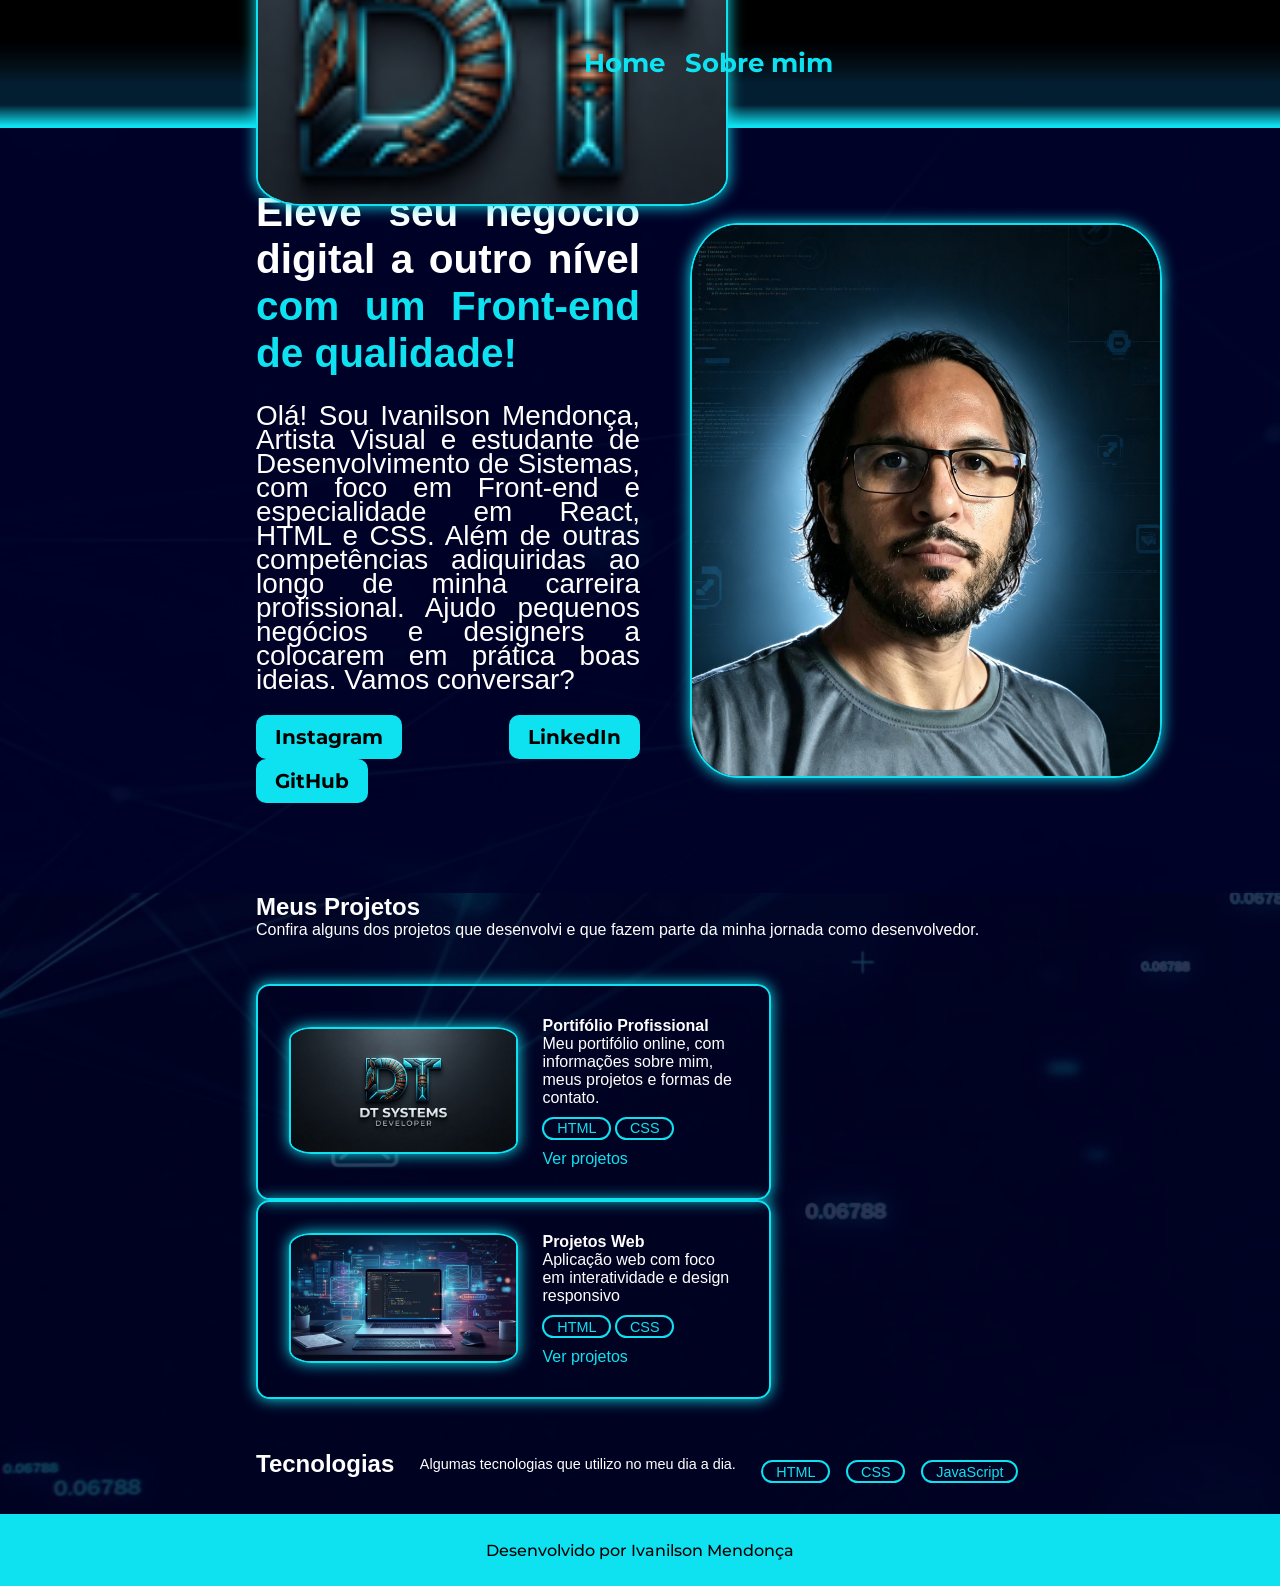
==== index.html @ fb80c0d3 "Change logo animation class in index.html" ====
<!DOCTYPE html>
<html lang="pt-br">
<head>
    <meta charset="UTF-8">
    <meta name="viewport" content="width=device-width, initial-scale=1.0">
    <title>portifolio-ivanilson</title>
    <link rel="stylesheet" href="style.css">
<!-- biblioteca de animação -->
    <link rel="stylesheet" href="https://cdnjs.cloudflare.com/ajax/libs/animate.css/4.1.1/animate.min.css"
  />
</head>
<body>
    <header>
        <nav class="cabecalho">
            <div class="logo_p"><img class="animate__rotateInDownLeft" class="logo_p" src="/img/logo_P.png" alt="logo"></div>
            <!-- <audio id="som" controls autoplay muted loop>
                <source src="fokusGroove.mp3" type="audio/mpeg">
            </audio> -->
            <a class="cabecalhoLink"  href="#">Home</a>
            <a class="cabecalhoLink"  href="sobremim.html">Sobre mim</a>
        </nav>
    </header>
    
    <main>
        <section class="home">
            <section class="fundo">
                <section class="apresentacao">
                    <div id="textocolor">
                        <h2>Eleve seu negócio digital a outro nível <span id="textoaAzul">com um Front-end de
                                qualidade!</span></h2>
                    </div>
                    <div class="sobre apresentacao">
                        <p>Olá! Sou Ivanilson Mendonça, Artista Visual e estudante de Desenvolvimento de Sistemas,
                            com foco em Front-end e especialidade em React, HTML e CSS. Além de outras competências
                            adiquiridas ao longo de minha carreira profissional. Ajudo pequenos negócios e designers a
                            colocarem em prática boas ideias. Vamos conversar?</p>
                    </div>
                    <div class="redes">
                        <a class="linkInstagram" href="https://www.instagram.com/mendoncaivanilson/"
                            target="_blank">Instagram</a>
                        <a class="linkedin" href="https://www.linkedin.com/in/ivanilson-mendon%C3%A7a-76a7192a/" target="_blank">LinkedIn</a>
                        <a class="linkGitHub" href="https://github.com/devtec26-lgm" target="_blank">GitHub</a>
                    </div>
                </section>
                <section class="foto">
                    <img src="img/fotoperfil2.png" alt="Foto de perfil">
                </section>
            </section>
            <section class="fundo2">
                <section class="projetos">
                    <div>
                        <h2 class="animate__animated animate__bounce">Meus Projetos</h2>
                        <p>Confira alguns dos projetos que desenvolvi e que fazem parte da minha jornada como desenvolvedor. </p>
                    </div>
                    <div class="cardbox">
                        <article class="artigo">
                            <div class="imagem"><img class="ilustracao" src="/img/logo completa.jpg" alt="logo devtec"></div>
                            <div>
                                <h4>Portifólio Profissional</h4>
                                <p>Meu portifólio online, com informações sobre mim, meus projetos e formas de contato.</p>
                                <div class="tecnologias">
                                    <p class="linguagem">HTML</p>
                                    <p class="linguagem">CSS</p>
                                </div>
                                <a href="">Ver projetos</a>
                            </div>
                        </article>
                        <article class="artigo">
                            <div class="imagem"><img class="ilustracao" src="img/projeto_web.jpg" alt="ilustração desenvolvimento web"></div>
                            <div>
                                <h4>Projetos Web</h4>
                                <p>Aplicação web com foco em interatividade e design responsivo</p>
                                <div class="tecnologias">
                                    <p class="linguagem">HTML</p>
                                    <p class="linguagem">CSS</p>
                                </div>                               
                            <a href="">Ver projetos</a>
                            </div>
                        </article>
                    </div>
                </section>
                <section class="tecnologia">
                    <h2 class="animate__animated animate__bounce">Tecnologias</h2>
                    <p id="descricao_tec">Algumas tecnologias que utilizo no meu dia a dia.</p>
                    <div id="linguagem">
                        <p class="linguagem">HTML</p>
                        <p class="linguagem">CSS</p>
                        <p class="linguagem">JavaScript</p>
                    </div>
                </section>
            </section>
        </section>
    </main>

    <footer>
        <p>Desenvolvido por Ivanilson Mendonça</p>
    </footer>

    <script>
  document.addEventListener('click', function() {
    let audio = document.getElementById('som');
    if (audio.muted) {
      audio.muted = false; // Ativa o som após o primeiro clique
      audio.play();
    }
  }, { once: true }); // Executa apenas no primeiro clique
</script>
</body>

</html>
---- style.css ----
@import url('https://fonts.googleapis.com/css2?family=Krona+One&family=Montserrat:ital,wght@0,100..900;1,100..900&display=swap');

:root{
    --cor-primaria: rgb(14, 226, 241) ;
    --cor-secundaria: rgb(0, 0, 0) ;
    --cor-terciaria: rgb(255, 255, 255);
    --cor-caixa-clean: rgb(220, 200, 150);
    --font-principal: 'Montserrat', sans-serif;
    --font-secundaria: 'kronaOne', sans-serif;
}

*{
   margin: 0;
   padding: 0;
}

body{  
   box-sizing: border-box;  
}

header{
   position: fixed;
   width: 100%;
   display: block;
   align-items: center;
   background-image: linear-gradient(to bottom, var(--cor-secundaria), var(--cor-secundaria), var(--cor-secundaria), rgb(3, 13, 20), rgb(3, 30, 49), rgb(3, 30, 49), var(--cor-primaria));
   padding-top: 4vh;
   padding-bottom: 4vh;
   padding-left: 20%;
   border-bottom: 2px solid var(--cor-primaria);
   /* box-shadow: inset 0px -2px 5px var(--cor-primaria); */
}

nav.cabecalho{
   display: flex;
   justify-content: flex-start;
   align-items: center;
   width: 80%;
   height: 6vh;
   gap: 2%;
}

a.cabecalhoLink {
   text-decoration: none;
   font-size: 2.9vh;
   font-family: var(--font-principal);
   font-weight: bold;
   color: var(--cor-primaria);
}

.logo_p{
   width: 30%;
   margin: 0;
}

main{
   display: flex;
   background-color: rgba(13, 1, 61, 0.8);
   background-image: url('img/free-video-3129671.avif');

   /*height: 60vh;*/
   color: var(--cor-terciaria);
   font-family: var(--font-secundaria);
   gap: 50px;
}

.sobremimFundo {

   background-image: url('img/high-tech-eye.jpg');
   background-size: cover;
   background-repeat: no-repeat;

}

.fundo {
   display: flex;
   align-items: center;
   align-content: center;
   
   flex-wrap: wrap-reverse;
   gap: 50px;
   background-color: rgba(1, 2, 41, 0.8);
}

section.apresentacao {
   font-size: 3vh;
   display: flex;
   padding-top: 21vh;
   padding-left: 20%;
   padding-bottom: 10vh;
   flex-direction: column;
   text-align: justify;
   width: 30%;
}

#textoaAzul {
   color: var(--cor-primaria);
}

div.sobre {
   width: 100%;
   padding-top: 3vh;
   font-size: 3.1vh;
   line-height: 1.5rem;
   text-align: justify;
}

div.sobremim {
   width: 100%;
   padding-top: 3vh;
   font-size: 3vh;
   line-height: 1.5rem;
   text-align: left;
}

div.redes {
   display: flex;
   flex-wrap: wrap;
   justify-content: space-between;
   gap: 1.5%;
   padding-top: 6%;

}


.linkGitHub {
   text-decoration: none;
   color: var(--cor-secundaria);
   font-size: 2.2vh;
   font-family: var(--font-principal);
   font-weight: bold;
   background: var(--cor-primaria);
   padding: 10px 5%;
   border-radius: 10px;
}

.linkGitHub:hover {
   background-color: rgba(220, 200, 150, 0.2);
   box-shadow: 0px 0px 10px var(--cor-caixa-clean);
   color: var(--cor-primaria);
   transition: 0.2s;
}

.linkedin {
   text-decoration: none;
   color: var(--cor-secundaria);
   font-size: 2.2vh;
   font-family: var(--font-principal);
   font-weight: bold;
   background: var(--cor-primaria);
   padding: 10px 5%;
   border-radius: 10px;
}

.linkedin:hover {
   background-color: rgba(220, 200, 150, 0.2);
   box-shadow: 0px 0px 10px var(--cor-caixa-clean);
   color: var(--cor-primaria);
   transition: 0.2s;
}

.linkInstagram {
   text-decoration: none;
   color: var(--cor-secundaria);
   font-size: 2.2vh;
   font-family: var(--font-principal);
   font-weight: bold;
   background: var(--cor-primaria);
   padding: 10px 5%;
   border-radius: 10px;
}

.linkInstagram:hover {
   background-color: rgba(220, 200, 150, 0.2);
   box-shadow: 0px 0px 10px var(--cor-caixa-clean);
   color: var(--cor-primaria);
   transition: 0.2s;
}

section.foto {
   display: flex;
   justify-content: center;
   width: auto;
   margin-top: 12vh;
}


img {
   width: 52vh;
   border-radius: 10%;
   border: 2px solid var(--cor-primaria);
   box-shadow: 0px 0px 15px var(--cor-primaria);

}

@media (max-width: 800px) {
   main {
      flex-direction: column;
      align-items: center;
      justify-content: center;

   }
   header{
      padding:  3vh 10%;

   }
   nav.cabecalho {
      display: flex;
      justify-content: flex-start;
      align-content: center;
      width: 80%;
      gap: 5vh;
   }
   logo_p{
      width: 35vh;
   }
   a.cabecalhoLink {
      font-size: 2.5vh;
   }

   .logo_p{
      width: 35%;
   }


   section.apresentacao {
      width: 80%;
      padding: 0% 10% 0% 10%;
      margin: auto auto 5% auto;
      text-align: center;
      font-size: 1.5rem; 
   }


/* texto apresentação e sobre*/
   section.apresentacao h2 {
      font-size: 1.6rem;
   }

   .sobre p {
       font-size: 2.9vh;
       text-align: left;
   }


   section.foto {
      width: auto;
      justify-content: center;
      margin: 15vh auto 0 auto;
      padding: 0% 20% auto 20%;
   }

   img {
      margin-top: 15%;
      width: 80%;
   }


   div.sobremim {

      font-size: 2.9vh;
      line-height: 1.5rem;
      text-align: justify;
   }

    .redes{
      display: flex;
      flex-direction:column;
      gap: 1vh;
   }
    
   .linkInstagram {
      padding: 10px 3.5%;
      font-size: 2.2vh;
       margin: 1.5vh 0;
   }

   .linkGitHub {
      padding: 10px 3.5%;
      font-size: 2.2vh;
       margin: 1.5vh 0;
   }

   .linkedin {
      padding: 10px 3.5%;
      font-size: 2.2vh;
       margin: 1.5vh 0;
   }

   footer p {
      font-size: 0.9rem;

   }

/*responsividade referente a meus projetos*/

  

   .cardbox{
      flex-direction: column;

   }
   .artigo{
      flex-direction: column;
      width: 100%;
      margin: 5%;
   }

   .fundo2{
      
      margin: 0 20%;
   }
   
   .projetos{
      margin: auto;
      width: auto; 
}
}


footer {
   display: flex;
   justify-content: center;
   align-items: center;
   background-color: var(--cor-primaria);
   color: var(--cor-secundaria);
   font-family: var(--font-principal);
   font-size: 1rem;
   font-weight: 500;
   height: 8vh;
}


 /*referente a area meus projetos*/
.home{
   
   background-color: rgba(1, 2, 41, 0.8);
}

.fundo2{
   width: 80%;
   flex-direction: column;
   margin: 0 20%;
   justify-content: center;
   
}

.projetos{
   display: flex;
   flex-direction: column;
   justify-content: center;
   width: 100%; 
}

.cardbox{
   display: flex;    
   flex-wrap: wrap;
   margin: 5vh 0;
   gap: 2.5%;
   width: 100%;
}
.ilustracao{
   width: 25vh;
   margin-right: 2vh;
}
.artigo{
   display: flex;
   align-items: center;
   width: 50vh;
   gap: 1.5%;
   padding: 3%;
   border: 2px solid var(--cor-primaria);
   border-radius: 1.5vh;
   box-shadow: 0px 0px 15px var(--cor-primaria);

}
.linguagem{
   border: 2px solid var(--cor-primaria);
   border-radius: 1.5vh;
   padding: 0.1rem 0.8rem;
   color: var(--cor-primaria);
   font-size: 0.9rem;
   align-items: center;
}
.tecnologias{
   display: flex;
   margin: 0 20%;
   align-items: center;
   margin: 5% 0;
   gap: 2%;
}
a{
   text-decoration: none;
   color: var(--cor-primaria);
}
.tecnologia{
   display: flex;
   flex-direction: row;
   flex-wrap: wrap;
   align-items: center;
   margin: 0 0 3% 0 ;
   gap: 2.5%;
}
#descricao_tec{
   font-size: 0.9rem;
}

#linguagem{
      display: flex;
      gap: 1rem;
      margin-top: 1rem;
      
   }

audio{
   width: 80px;
   height: 25px;
   margin: 0;
   background-color: var(--cor-primaria);
   border-radius: 10px;
}

@media (max-width: 500px){
  

   .fundo2{
      margin: 0 10%;
      width: 80%;
   }

   .projeto{
      margin: 0 20%;
   }
   .cardbox{
      width: 100%;   
      margin: 5vh 0;
   }
   .ilustracao{
      width: 25vh;
      margin: 2vh;
   }

   .tecnologia{
      flex-direction: row;
      flex-wrap: wrap;
   }
   .artigo{
      width: 80%;
      margin: 8%;
   }

   #linguagem{
      display: flex;
      gap: 2rem;
      margin-top: 1rem;
   }
   
}
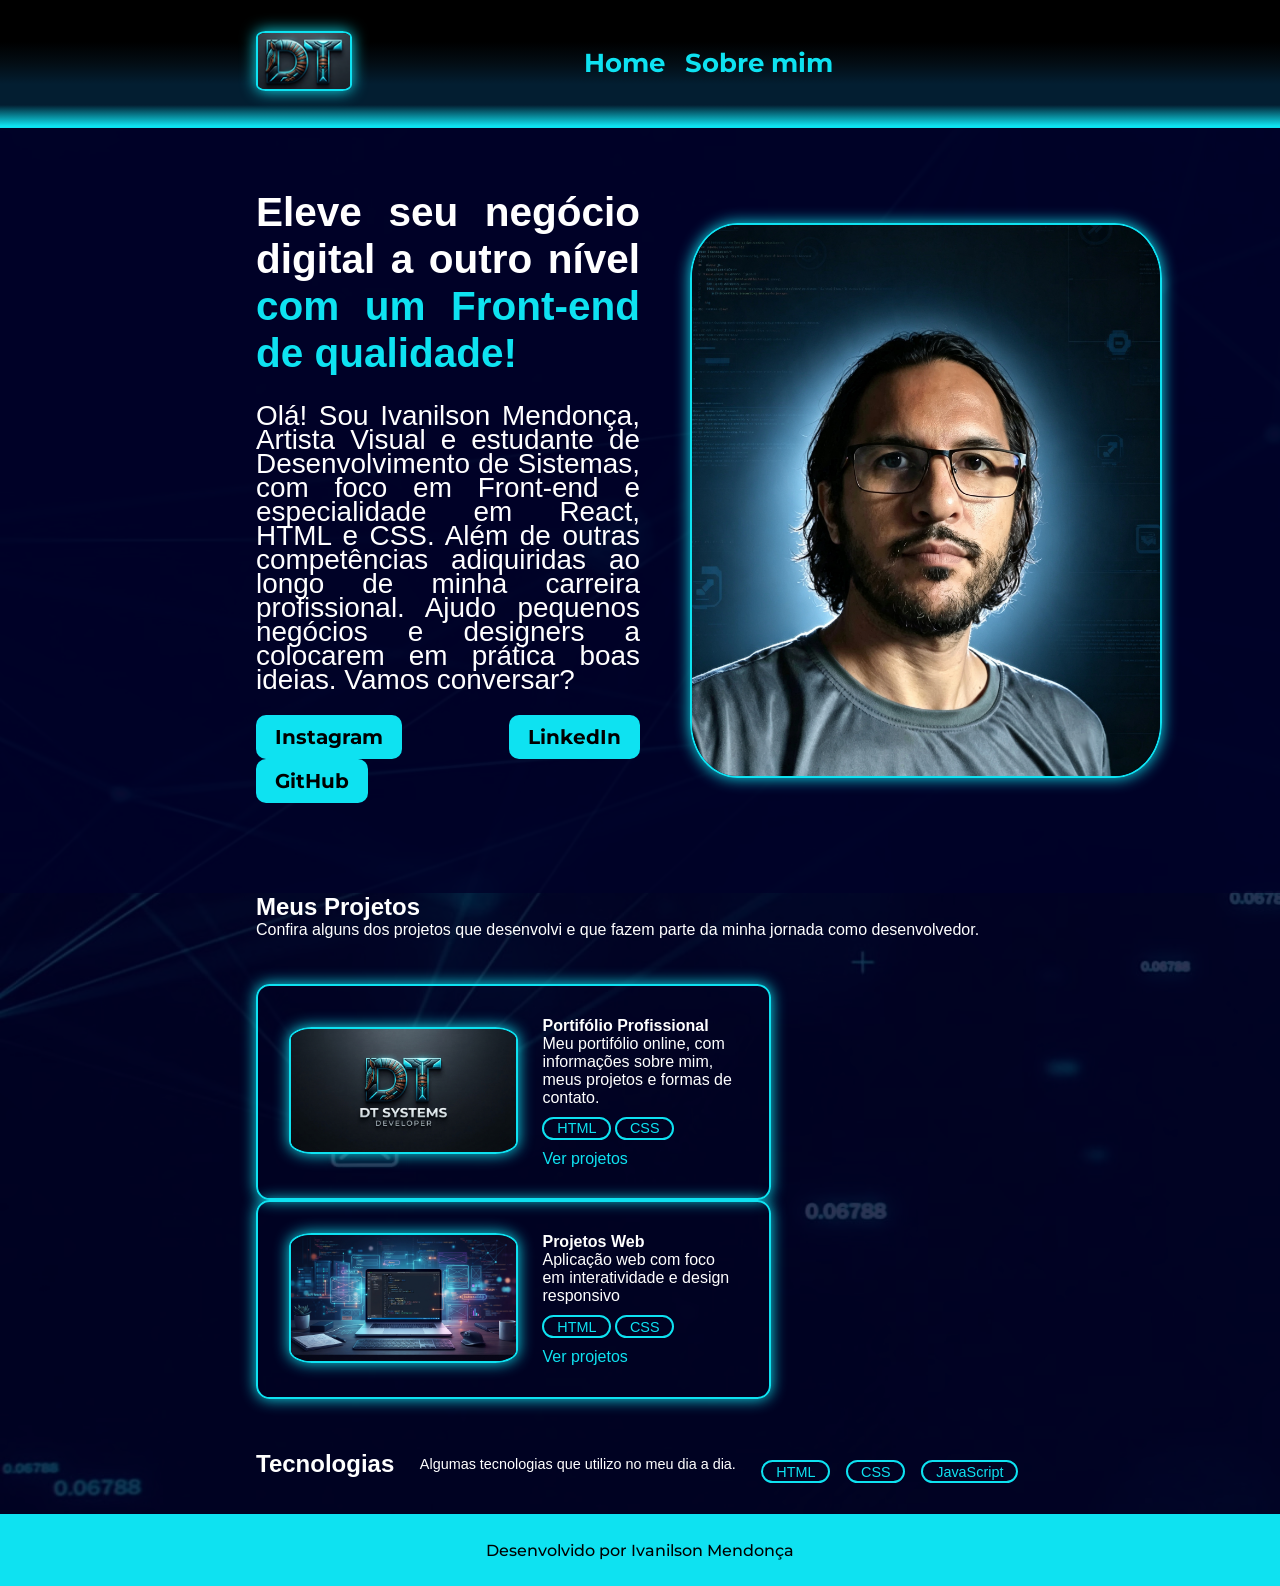
==== commit 10d25cfe: "Fix logo image class duplication in index.html" ====
--- a/index.html
+++ b/index.html
@@ -12,7 +12,7 @@
 <body>
     <header>
         <nav class="cabecalho">
-            <div class="logo_p"><img class="animate__rotateInDownLeft" class="logo_p" src="/img/logo_P.png" alt="logo"></div>
+            <div class="logo_p"><img class="logo_p" src="/img/logo_P.png" alt="logo"></div>
             <!-- <audio id="som" controls autoplay muted loop>
                 <source src="fokusGroove.mp3" type="audio/mpeg">
             </audio> -->
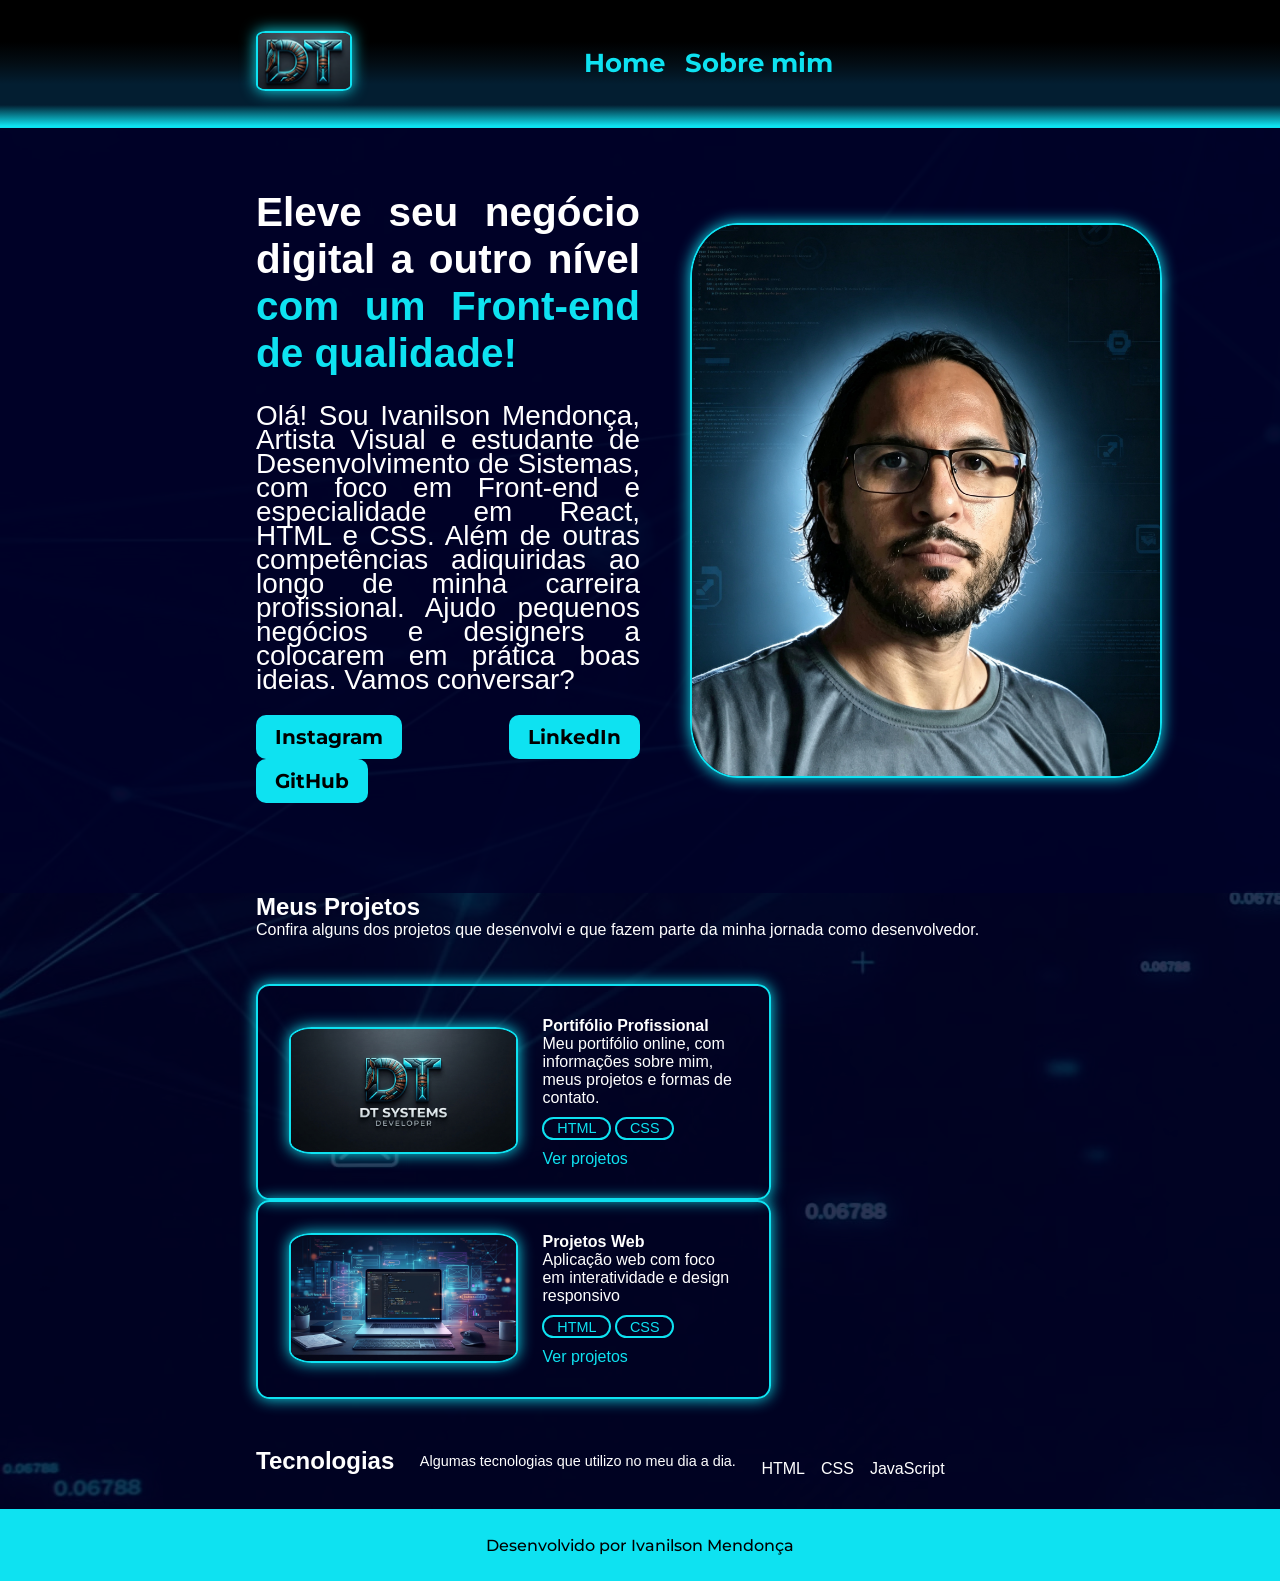
==== commit 65ce2230: "Add animation classes to technology list Updated technology display with animation classes for HTML," ====
--- a/index.html
+++ b/index.html
@@ -59,8 +59,8 @@
                                 <h4>Portifólio Profissional</h4>
                                 <p>Meu portifólio online, com informações sobre mim, meus projetos e formas de contato.</p>
                                 <div class="tecnologias">
-                                    <p class="linguagem">HTML</p>
-                                    <p class="linguagem">CSS</p>
+                                    <p class"animate__heartBeat" class="linguagem">HTML</p>
+                                    <p class"animate__heartBeat" class="linguagem">CSS</p>
                                 </div>
                                 <a href="">Ver projetos</a>
                             </div>
@@ -71,8 +71,8 @@
                                 <h4>Projetos Web</h4>
                                 <p>Aplicação web com foco em interatividade e design responsivo</p>
                                 <div class="tecnologias">
-                                    <p class="linguagem">HTML</p>
-                                    <p class="linguagem">CSS</p>
+                                    <p class"animate__heartBeat" class="linguagem">HTML</p>
+                                    <p class"animate__heartBeat" class="linguagem">CSS</p>
                                 </div>                               
                             <a href="">Ver projetos</a>
                             </div>
@@ -83,9 +83,9 @@
                     <h2 class="animate__animated animate__bounce">Tecnologias</h2>
                     <p id="descricao_tec">Algumas tecnologias que utilizo no meu dia a dia.</p>
                     <div id="linguagem">
-                        <p class="linguagem">HTML</p>
-                        <p class="linguagem">CSS</p>
-                        <p class="linguagem">JavaScript</p>
+                        <p class="animate__fadeIn" class="linguagem">HTML</p>
+                        <p class="animate__fadeIn" class="linguagem">CSS</p>
+                        <p class="animate__fadeIn" class="linguagem">JavaScript</p>
                     </div>
                 </section>
             </section>
--- a/style.css
+++ b/style.css
@@ -336,7 +336,9 @@
    
    background-color: rgba(1, 2, 41, 0.8);
 }
-
+.animate__animated.animate__bounce {
+  --animate-duration: 5s;
+}
 .fundo2{
    width: 80%;
    flex-direction: column;
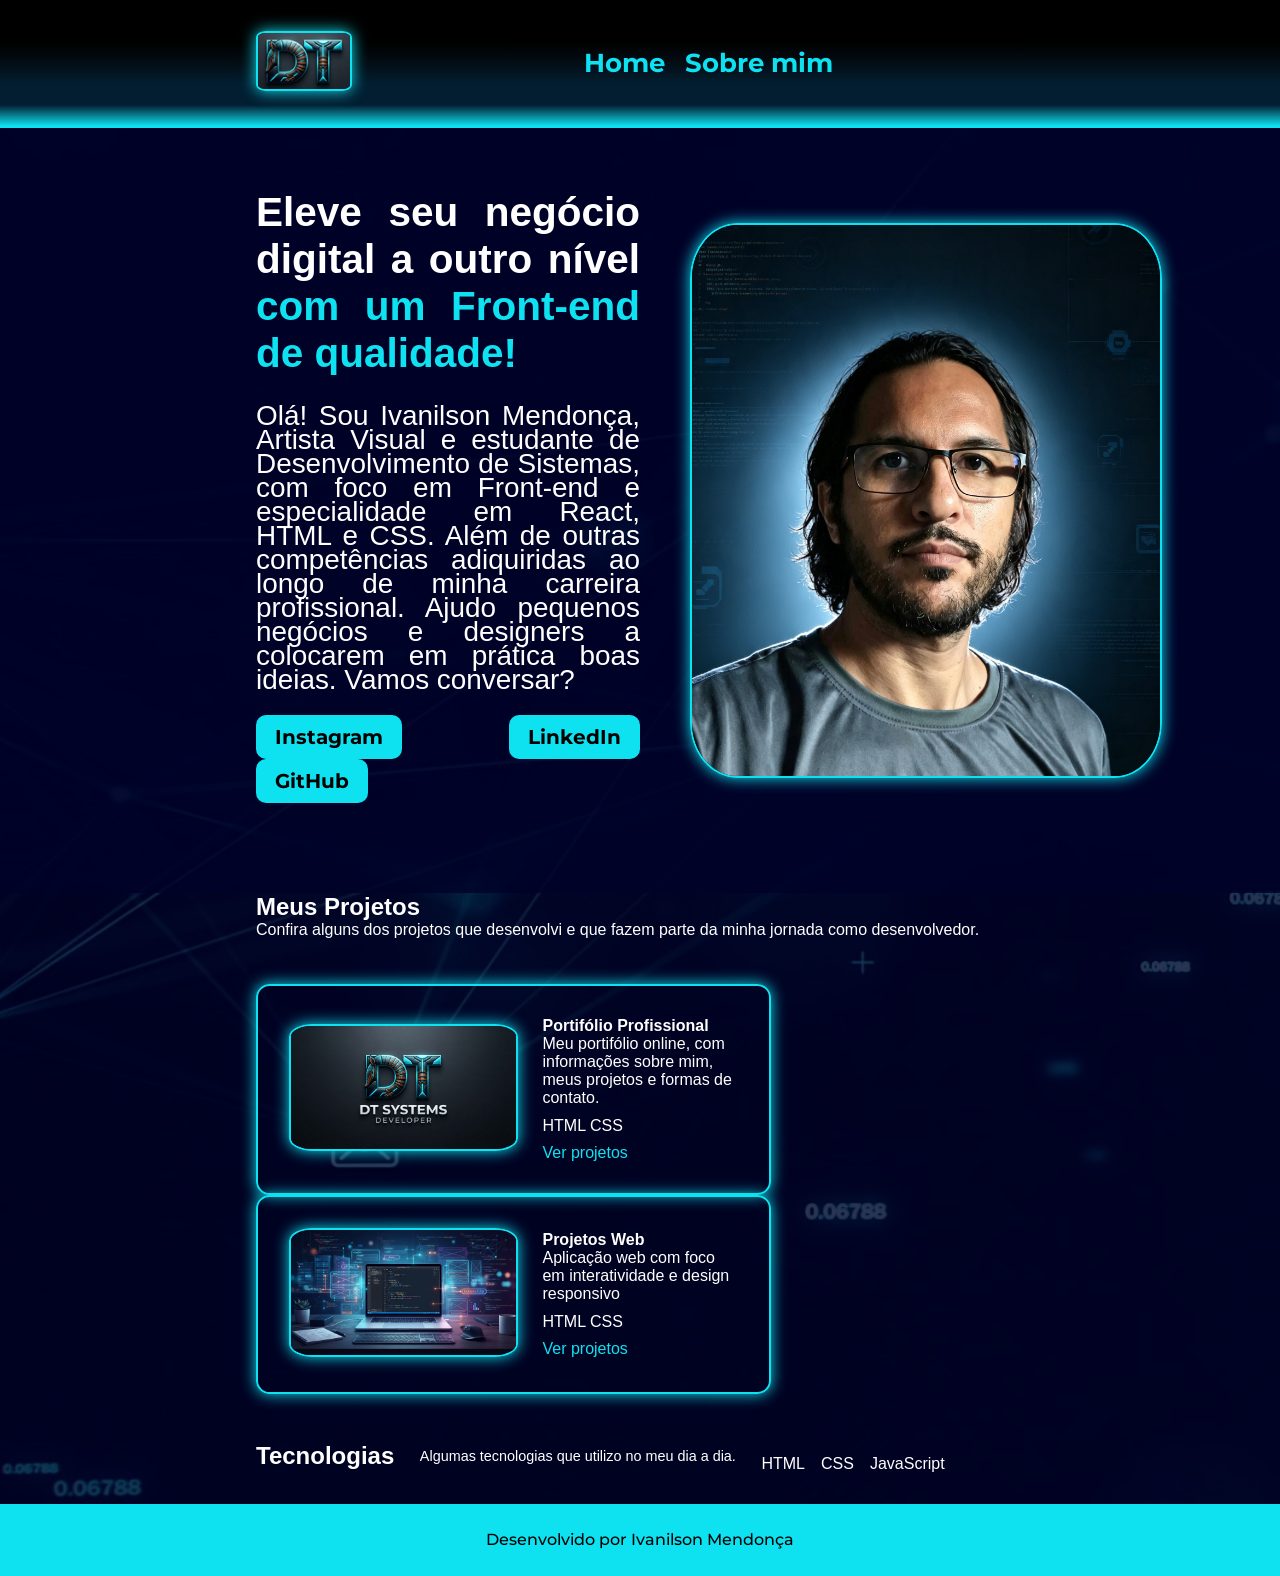
==== commit 0d3cf3ec: "Fix duplicate HTML entries for technologies section" ====
--- a/index.html
+++ b/index.html
@@ -59,8 +59,8 @@
                                 <h4>Portifólio Profissional</h4>
                                 <p>Meu portifólio online, com informações sobre mim, meus projetos e formas de contato.</p>
                                 <div class="tecnologias">
-                                    <p class"animate__heartBeat" class="linguagem">HTML</p>
-                                    <p class"animate__heartBeat" class="linguagem">CSS</p>
+                                    <p class="animate__heartBeat" class="linguagem">HTML</p>
+                                    <p class="animate__heartBeat" class="linguagem">CSS</p>
                                 </div>
                                 <a href="">Ver projetos</a>
                             </div>
@@ -71,8 +71,8 @@
                                 <h4>Projetos Web</h4>
                                 <p>Aplicação web com foco em interatividade e design responsivo</p>
                                 <div class="tecnologias">
-                                    <p class"animate__heartBeat" class="linguagem">HTML</p>
-                                    <p class"animate__heartBeat" class="linguagem">CSS</p>
+                                    <p class="animate__heartBeat" class="linguagem">HTML</p>
+                                    <p class="animate__heartBeat" class="linguagem">CSS</p>
                                 </div>                               
                             <a href="">Ver projetos</a>
                             </div>
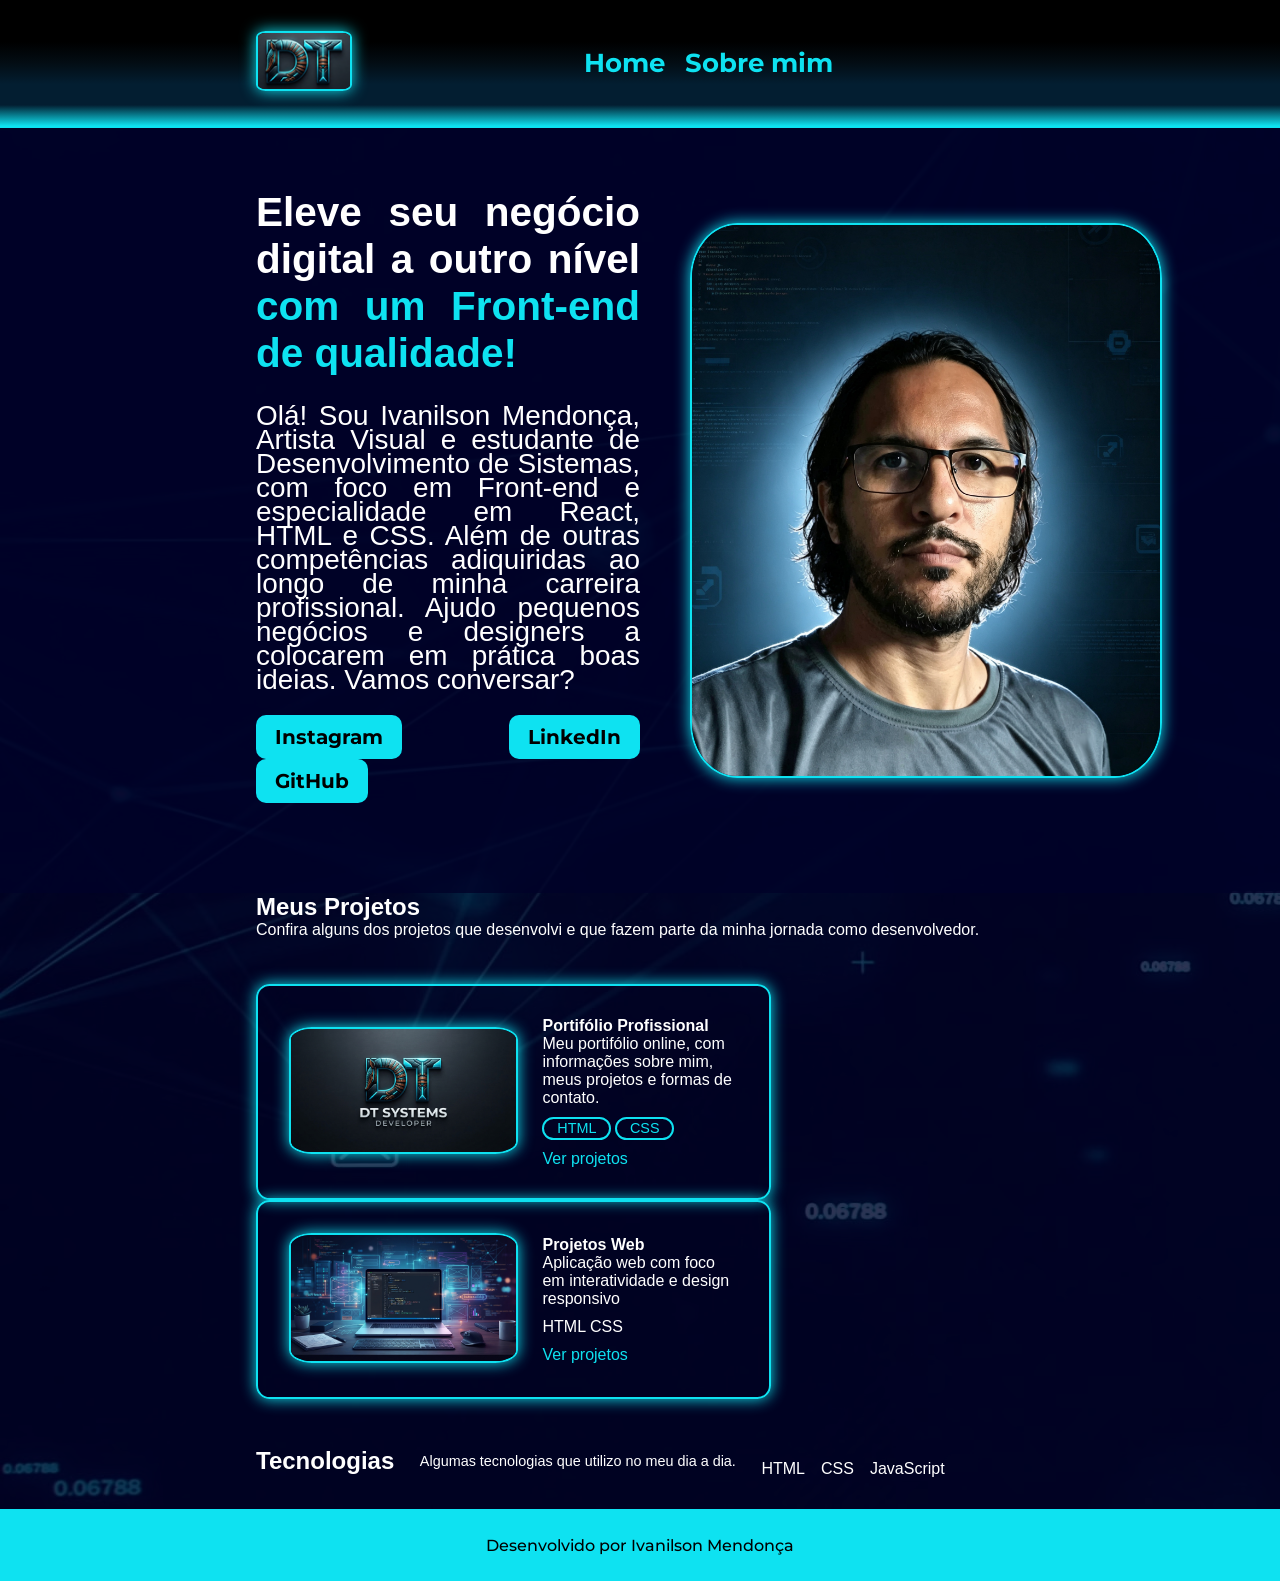
==== commit 5cbb5850: "Fix class order for technology labels in index.html" ====
--- a/index.html
+++ b/index.html
@@ -59,8 +59,8 @@
                                 <h4>Portifólio Profissional</h4>
                                 <p>Meu portifólio online, com informações sobre mim, meus projetos e formas de contato.</p>
                                 <div class="tecnologias">
-                                    <p class="animate__heartBeat" class="linguagem">HTML</p>
-                                    <p class="animate__heartBeat" class="linguagem">CSS</p>
+                                    <p class="linguagem" class="animate__heartBeat" >HTML</p>
+                                    <p class="linguagem" class="animate__heartBeat" >CSS</p>
                                 </div>
                                 <a href="">Ver projetos</a>
                             </div>
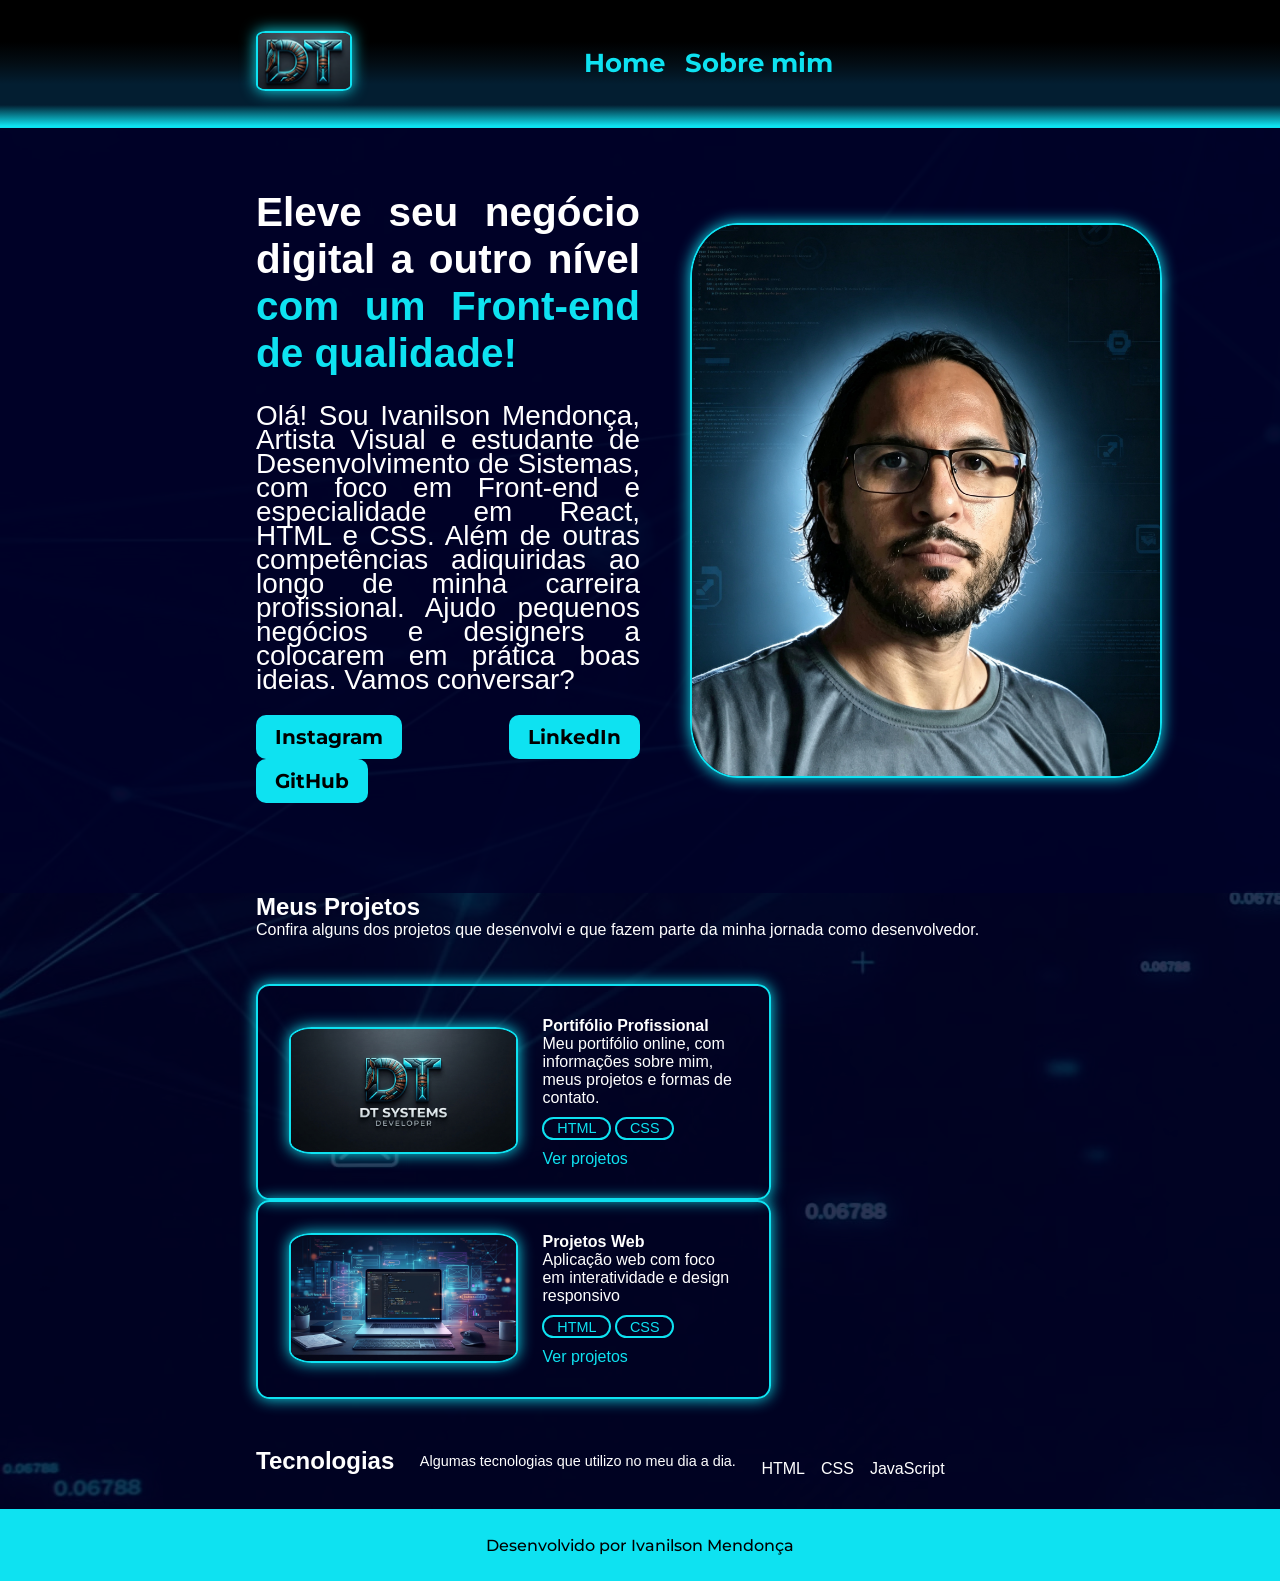
==== commit 5f605faa: "Update project links and remove animation classes" ====
--- a/index.html
+++ b/index.html
@@ -59,10 +59,10 @@
                                 <h4>Portifólio Profissional</h4>
                                 <p>Meu portifólio online, com informações sobre mim, meus projetos e formas de contato.</p>
                                 <div class="tecnologias">
-                                    <p class="linguagem" class="animate__heartBeat" >HTML</p>
-                                    <p class="linguagem" class="animate__heartBeat" >CSS</p>
+                                    <p class="linguagem">HTML</p>
+                                    <p class="linguagem">CSS</p>
                                 </div>
-                                <a href="">Ver projetos</a>
+                                <a href="#" class="animate__heartBeat" >Ver projetos</a>
                             </div>
                         </article>
                         <article class="artigo">
@@ -71,10 +71,10 @@
                                 <h4>Projetos Web</h4>
                                 <p>Aplicação web com foco em interatividade e design responsivo</p>
                                 <div class="tecnologias">
-                                    <p class="animate__heartBeat" class="linguagem">HTML</p>
-                                    <p class="animate__heartBeat" class="linguagem">CSS</p>
+                                    <p class="linguagem">HTML</p>
+                                    <p class="linguagem">CSS</p>
                                 </div>                               
-                            <a href="">Ver projetos</a>
+                            <a href="#" class="animate__heartBeat" >Ver projetos</a>
                             </div>
                         </article>
                     </div>
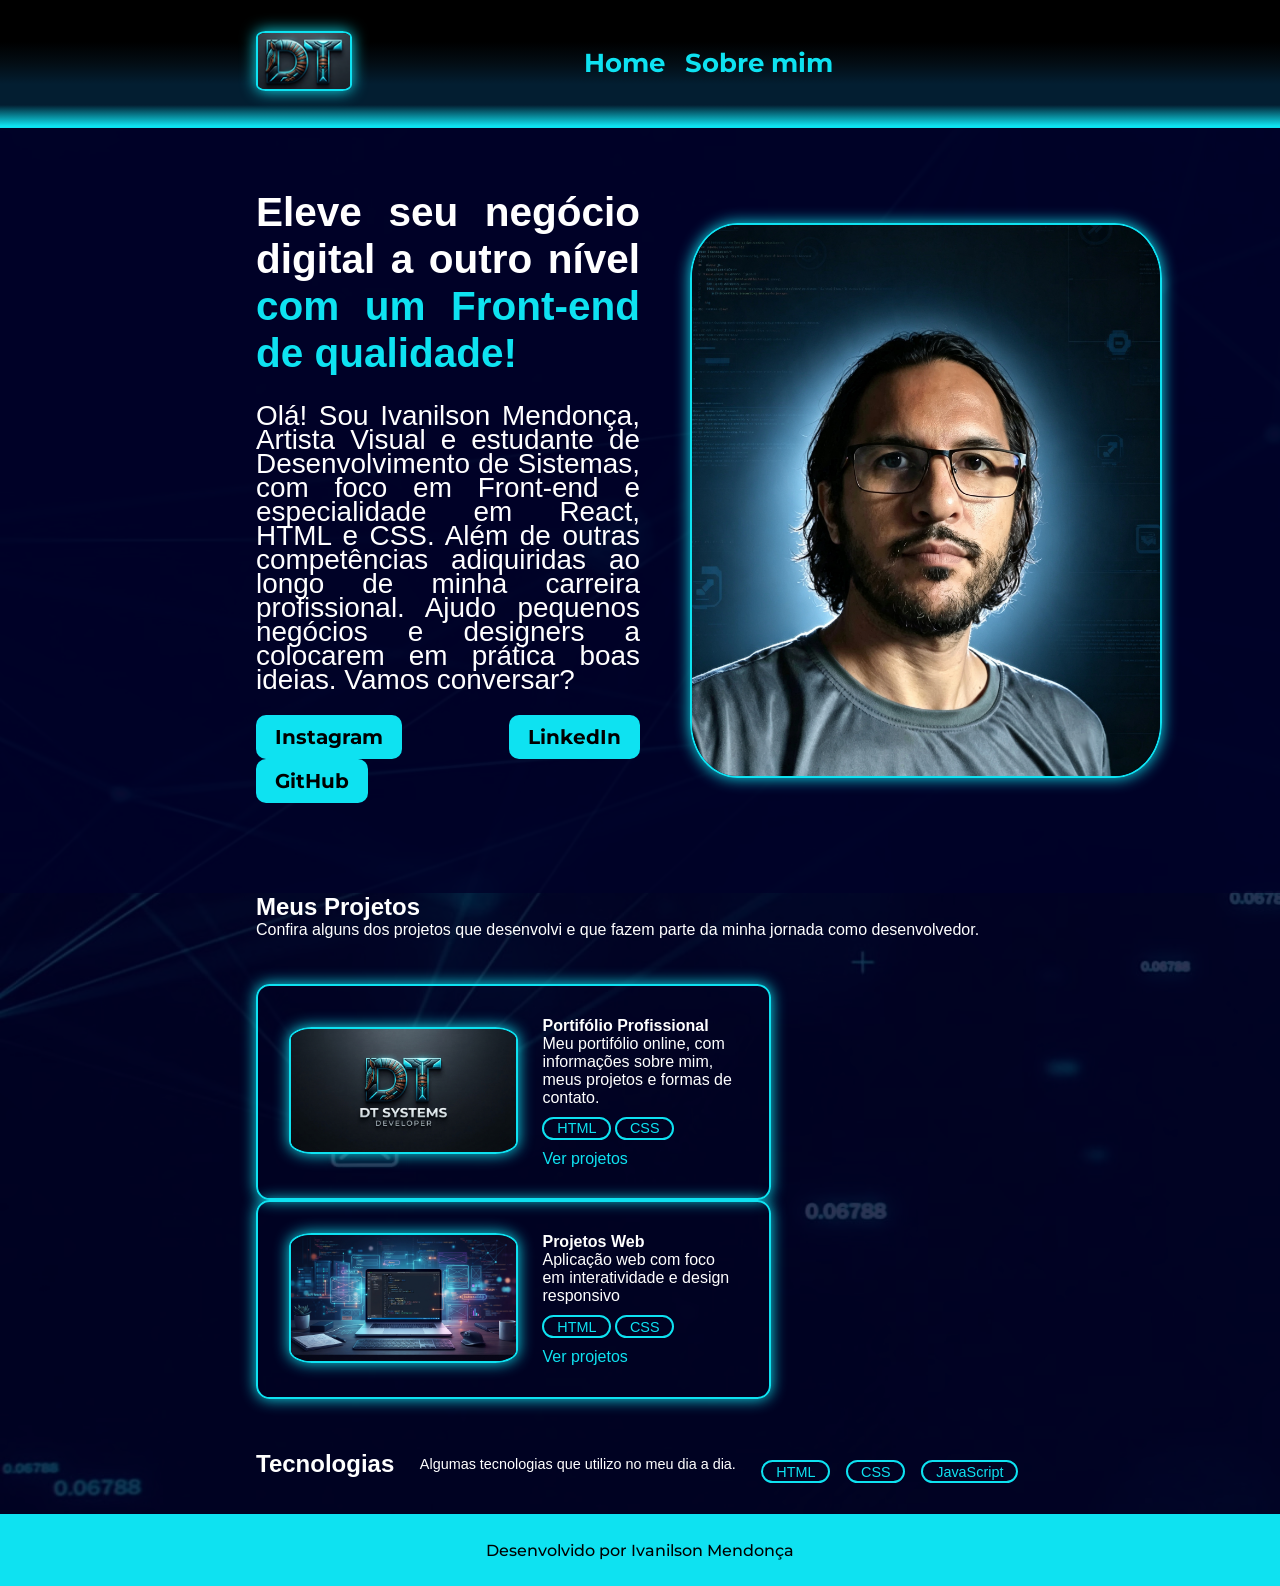
==== commit 484bdfb5: "Fix duplicate class attributes in index.html" ====
--- a/index.html
+++ b/index.html
@@ -74,18 +74,18 @@
                                     <p class="linguagem">HTML</p>
                                     <p class="linguagem">CSS</p>
                                 </div>                               
-                            <a href="#" class="animate__heartBeat" >Ver projetos</a>
+                            <a href="#">Ver projetos</a>
                             </div>
                         </article>
                     </div>
                 </section>
                 <section class="tecnologia">
                     <h2 class="animate__animated animate__bounce">Tecnologias</h2>
-                    <p id="descricao_tec">Algumas tecnologias que utilizo no meu dia a dia.</p>
+                    <p id="descricao_tec" class="animate__heartBeat">Algumas tecnologias que utilizo no meu dia a dia.</p>
                     <div id="linguagem">
-                        <p class="animate__fadeIn" class="linguagem">HTML</p>
-                        <p class="animate__fadeIn" class="linguagem">CSS</p>
-                        <p class="animate__fadeIn" class="linguagem">JavaScript</p>
+                        <p class="linguagem">HTML</p>
+                        <p class="linguagem">CSS</p>
+                        <p class="linguagem">JavaScript</p>
                     </div>
                 </section>
             </section>
